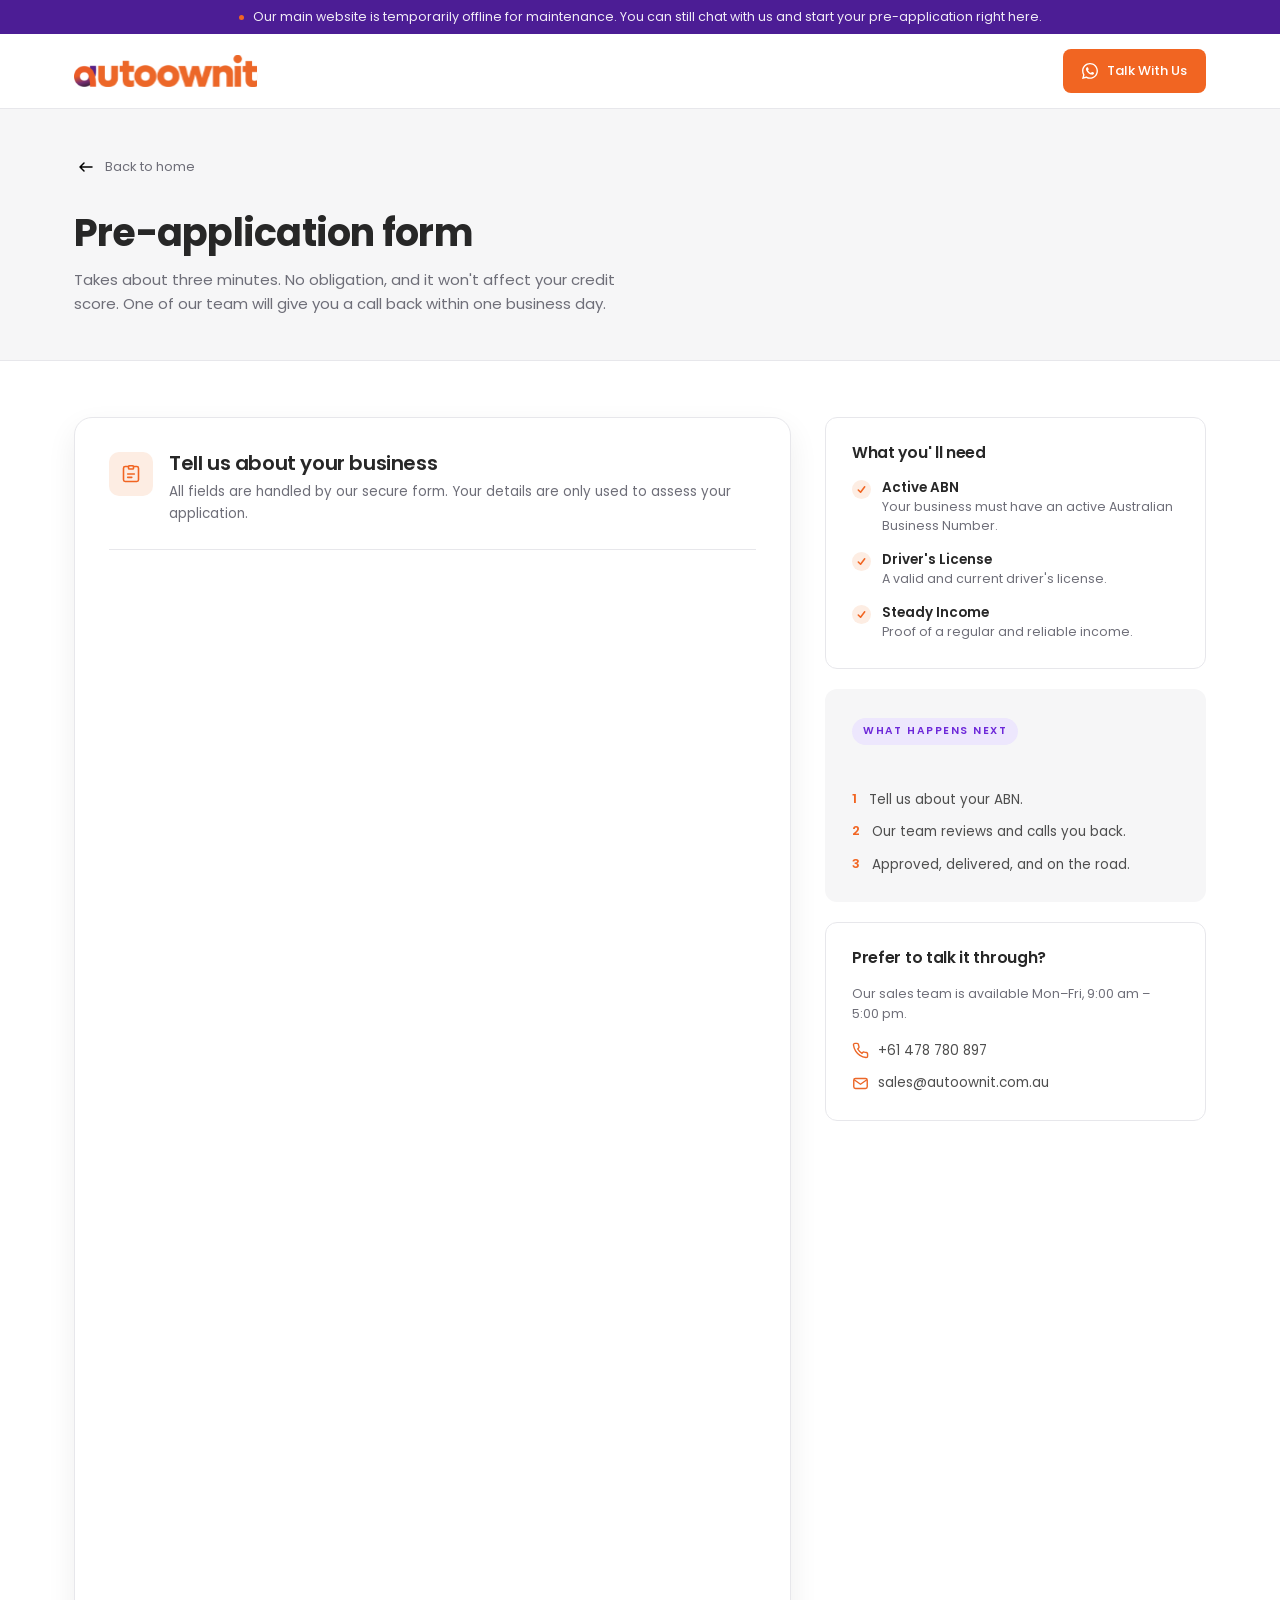
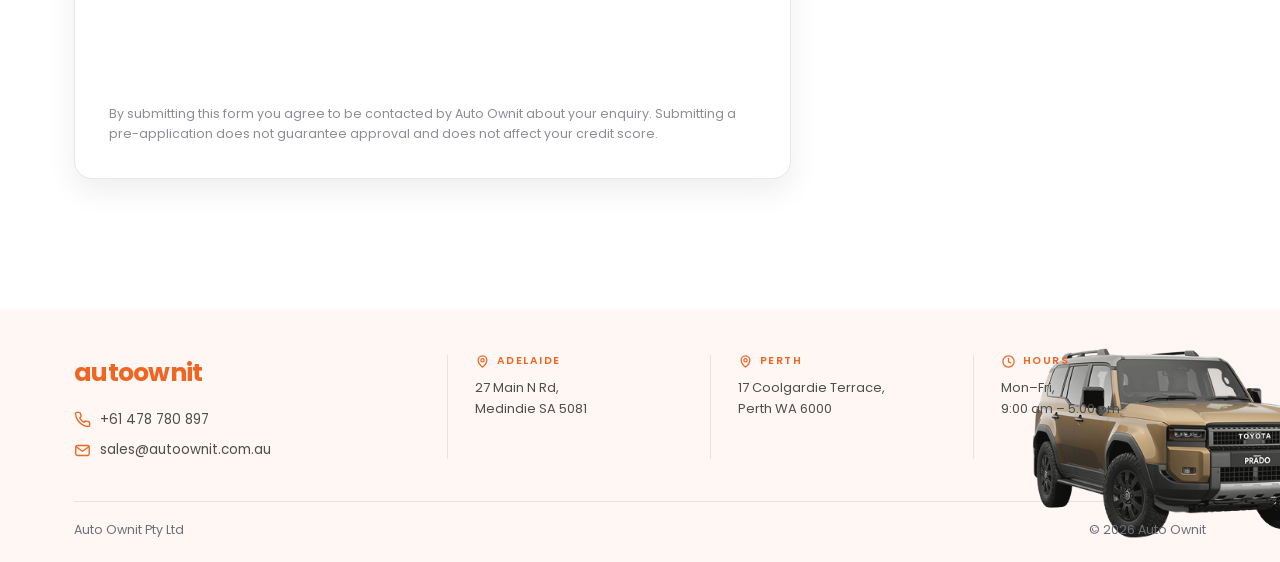
==== pre-application.html @ a30773dd "First commit" ====
<!DOCTYPE html>
<html lang="en">

<head>
  <meta charset="UTF-8">
  <meta name="viewport" content="width=device-width, initial-scale=1">
  <title>Pre-Application Form — Auto Ownit</title>
  <link rel="stylesheet" href="./css/pre-application.css">
  <link rel="stylesheet" href="./css/styles.css">
  <link rel="preconnect" href="https://fonts.googleapis.com">
  <link rel="preconnect" href="https://fonts.gstatic.com" crossorigin>
  <link
    href="https://fonts.googleapis.com/css2?family=Poppins:wght@400;500;600;700&family=Inter:wght@400;500;600&display=swap"
    rel="stylesheet">
</head>

<body>

  <!-- ========== ANNOUNCEMENT BAR ========== -->
  <div class="announce">
    <div class="wrap">
      <span class="dot" aria-hidden="true"></span>
      <p>Our main website is temporarily offline for maintenance. You can still chat with us and start your
        pre-application right here.</p>
    </div>
  </div>

  <!-- ========== HEADER ========== -->
  <header class="site-header">
    <div class="wrap">
      <a href="index.html" class="logo">
        <img src="./assets/Logo.svg" alt="Auto Ownit Logo">
      </a>
      <a href="https://wa.me/61478780897" class="btn btn--solid btn--sm" target="_blank">
        <img src="./assets/WhatsApp.svg" alt="WhatsApp">
        Talk With Us
      </a>
    </div>
  </header>

  <!-- ========== PAGE HEAD ========== -->
  <section class="page-head">
    <div class="wrap">
      <a href="index.html" class="back-link">
        <img src="./assets/si_Arrow_left.svg" alt="Back arrow">
        Back to home
      </a>
      <h1>Pre-application form</h1>
      <p>Takes about three minutes. No obligation, and it won't affect your credit score. One of our team will give you
        a call back within one business day.</p>
    </div>
  </section>

  <!-- ========== FORM ========== -->
  <section class="form-section">
    <div class="wrap">
      <div class="form-layout">

        <!-- ---------- form card ---------- -->
        <div class="form-card">
          <div class="form-card-head">
            <div class="icon-box">
              <svg viewBox="0 0 24 24" fill="none" stroke="currentColor" stroke-width="1.9" stroke-linecap="round"
                stroke-linejoin="round" aria-hidden="true">
                <path d="M15 3h4a2 2 0 0 1 2 2v14a2 2 0 0 1-2 2H5a2 2 0 0 1-2-2V5a2 2 0 0 1 2-2h4" />
                <rect x="9" y="2" width="6" height="4" rx="1" />
                <path d="M8 12h8M8 16h5" />
              </svg>
            </div>
            <div>
              <h2>Tell us about your business</h2>
              <p>All fields are handled by our secure form. Your details are only used to assess your application.</p>
            </div>
          </div>

          <!-- ============================================================
             ZOHO FORM
             ============================================================ -->

          <div id="zoho-form-embed">
            <iframe aria-label="Pre-Application - Rent to Buy"
              src="https://forms.zohopublic.com.au/autoshare/form/PreapplicationInternationalRenttoBuy/formperma/otz0_BaAhbszRAGZyQAnv-SO26W8uWs7nav88Y6A_OU?zf_rszfm=1"
              title="Pre-Application - Rent to Buy" loading="lazy">
            </iframe>
          </div>

          <p class="form-foot">
            By submitting this form you agree to be contacted by Auto Ownit about your enquiry.
            Submitting a pre-application does not guarantee approval and does not affect your credit score.
          </p>
        </div>

        <!-- ---------- sidebar ---------- -->
        <aside class="side">

          <div class="side-card">
            <h3>What you' ll need</h3>
            <ul class="checklist">
              <li>
                <span class="tick" aria-hidden="true"><svg viewBox="0 0 24 24" fill="none" stroke="currentColor"
                    stroke-width="3.4" stroke-linecap="round" stroke-linejoin="round">
                    <path d="m5 13 5 5L19 6" />
                  </svg></span>
                <span><strong>Active ABN</strong><span>Your business must have an active Australian Business
                    Number.</span></span>
              </li>
              <li>
                <span class="tick" aria-hidden="true"><svg viewBox="0 0 24 24" fill="none" stroke="currentColor"
                    stroke-width="3.4" stroke-linecap="round" stroke-linejoin="round">
                    <path d="m5 13 5 5L19 6" />
                  </svg></span>
                <span><strong>Driver's License</strong><span>A valid and current driver's license.</span></span>
              </li>
              <li>
                <span class="tick" aria-hidden="true"><svg viewBox="0 0 24 24" fill="none" stroke="currentColor"
                    stroke-width="3.4" stroke-linecap="round" stroke-linejoin="round">
                    <path d="m5 13 5 5L19 6" />
                  </svg></span>
                <span><strong>Steady Income</strong><span>Proof of a regular and reliable income.</span></span>
              </li>
            </ul>
          </div>

          <div class="side-card side-card--tint">
            <span class="pill">What happens next</span>
            <ol class="steps">
              <li><span class="num">1</span><span>Tell us about your ABN.</span></li>
              <li><span class="num">2</span><span>Our team reviews and calls you back.</span></li>
              <li><span class="num">3</span><span>Approved, delivered, and on the road.</span></li>
            </ol>
          </div>

          <div class="side-card">
            <h3>Prefer to talk it through?</h3>
            <p class="side-note">Our sales team is available Mon–Fri, 9:00 am – 5:00 pm.</p>
            <div class="contact-rows">
              <a href="https://wa.me/61478780897" target="_blank">
                <img src="./assets/telephone.svg" alt="WhatsApp icon">
                +61 478 780 897
              </a>
              <a href="mailto:sales@autoownit.com.au">
                <img src="./assets/email.svg" alt="Email icon">
                sales@autoownit.com.au
              </a>
            </div>
          </div>

        </aside>
      </div>
    </div>
  </section>

  <!-- ========== FOOTER ========== -->
  <footer class="site-footer">
    <img class="footer-art" src="./assets/2025 Toyota LandCruiser Prado Altitude 4×4 – Previously Owned.png"
      alt="Auto Ownit Footer" />
    <div class="wrap">
      <div class="footer-top">
        <div>
          <span class="logo logo--footer">autoownit</span>
          <div class="footer-contact">
            <a href="https://wa.me/61478780897" target="_blank">
              <img src='./assets/telephone.svg' />
              +61 478 780 897
            </a>
            <a href="mailto:sales@autoownit.com.au" target="_blank">
              <img src="./assets/email.svg" />
              sales@autoownit.com.au
            </a>
          </div>
        </div>

        <div class="fcol">
          <div class="fcol-title">
            <img src="./assets/pin-location.svg" alt="Location" />
            Adelaide
          </div>
          <p>27 Main N Rd,<br>Medindie SA 5081</p>
        </div>

        <div class="fcol">
          <div class="fcol-title">
            <img src="./assets/pin-location.svg" alt="Location" />
            Perth
          </div>
          <p>17 Coolgardie Terrace,<br>Perth WA 6000</p>
        </div>

        <div class="fcol">
          <div class="fcol-title">
            <img src="./assets/clock.svg" alt='Hours' />
            Hours
          </div>
          <p>Mon–Fri,<br>9:00 am – 5:00 pm</p>
        </div>
      </div>

      <div class="footer-bottom">
        <span>Auto Ownit Pty Ltd</span>
        <span>© 2026 Auto Ownit</span>
      </div>
    </div>
  </footer>

</body>

</html>
---- css/pre-application.css ----
/* ============================================================
   TOKENS
   ============================================================ */
:root {
  --orange: #f16522;
  --orange-dark: #d9531a;
  --orange-tint: #fdede3;
  --orange-tint-2: #fff6f1;
  --orange-line: #f7d6c2;
  --violet: #4c1d95;
  --violet-accent: #6d28d9;
  --violet-tint: #ede7fd;
  --ink: #272727;
  --ink-2: #4e4e4e;
  --muted: #6e6e78;
  --muted-2: #8c8c95;
  --line: #e7e7eb;
  --surface: #f6f6f7;
  --surface-2: #efeff1;
  --footer-bg: #fdf0e7;
  --white: #ffffff;

  --display: 'Poppins', 'Segoe UI', system-ui, -apple-system, sans-serif;
  --body: 'Inter', 'Segoe UI', system-ui, -apple-system, sans-serif;

  --wrap: 1180px;
  --r-sm: 8px;
  --r-md: 12px;
  --r-lg: 18px;
  --shadow-card: 0 12px 30px rgba(20, 20, 30, 0.07);
  --shadow-soft: 0 2px 10px rgba(20, 20, 30, 0.04);
}

/* ============================================================
   BASE
   ============================================================ */
*,
*::before,
*::after {
  box-sizing: border-box;
}

html {
  -webkit-text-size-adjust: 100%;
}

body {
  margin: 0;
  font-family: var(--body);
  color: var(--ink);
  background: var(--white);
  font-size: 16px;
  line-height: 1.6;
  -webkit-font-smoothing: antialiased;
}

img,
svg {
  display: block;
  max-width: 100%;
}

a {
  color: inherit;
  text-decoration: none;
}

h1,
h2,
h3 {
  font-family: var(--display);
  margin: 0;
  letter-spacing: -0.02em;
  line-height: 1.18;
}

p {
  margin: 0;
}

ul,
ol {
  margin: 0;
  padding: 0;
  list-style: none;
}

.wrap {
  width: 100%;
  max-width: var(--wrap);
  margin: 0 auto;
  padding: 0 24px;
}

:focus-visible {
  outline: 2px solid var(--violet-accent);
  outline-offset: 3px;
  border-radius: 4px;
}

.eyebrow {
  font-family: var(--display);
  font-size: 12px;
  font-weight: 600;
  letter-spacing: 0.14em;
  text-transform: uppercase;
  color: var(--orange);
}

/* ============================================================
   BUTTONS
   ============================================================ */
.btn {
  display: inline-flex;
  align-items: center;
  gap: 9px;
  font-family: var(--display);
  font-size: 14px;
  font-weight: 500;
  padding: 13px 22px;
  border-radius: var(--r-sm);
  border: 1px solid transparent;
  cursor: pointer;
  transition:
    background-color 0.2s ease,
    color 0.2s ease,
    border-color 0.2s ease;
  white-space: nowrap;
}

.btn svg {
  width: 17px;
  height: 17px;
  flex: none;
}

.btn--solid {
  background: var(--orange);
  color: #fff;
}

.btn--solid:hover {
  background: var(--orange-dark);
}

.btn--outline {
  background: #fff;
  color: var(--orange);
  border-color: var(--orange);
}

.btn--outline:hover {
  background: var(--orange-tint-2);
}

.btn--sm {
  padding: 11px 18px;
  font-size: 13px;
}

/* ============================================================
   ANNOUNCEMENT + HEADER
   ============================================================ */
.announce {
  background: var(--violet);
  color: #fff;
}

.announce .wrap {
  display: flex;
  align-items: center;
  justify-content: center;
  gap: 9px;
  min-height: 34px;
  padding-top: 7px;
  padding-bottom: 7px;
  font-size: 12.5px;
  text-align: center;
  color: rgba(255, 255, 255, 0.92);
}

.announce .dot {
  width: 5px;
  height: 5px;
  border-radius: 50%;
  background: var(--orange);
  flex: none;
}

.site-header {
  background: #fff;
  border-bottom: 1px solid var(--line);
}

.site-header .wrap {
  display: flex;
  align-items: center;
  justify-content: space-between;
  gap: 20px;
  min-height: 74px;
}

.logo {
  font-family: var(--display);
  font-weight: 700;
  font-size: 27px;
  letter-spacing: -0.03em;
  color: var(--orange);
}

.logo--footer {
  font-size: 25px;
}

/* ============================================================
   PAGE HEAD
   ============================================================ */
.page-head {
  background: var(--surface);
  border-bottom: 1px solid var(--line);
  padding: 46px 0 44px;
}

.back-link {
  display: inline-flex;
  align-items: center;
  gap: 7px;
  font-size: 13px;
  color: var(--muted);
  margin-bottom: 22px;
  transition: color 0.2s ease;
}

.back-link:hover {
  color: var(--orange);
}

.back-link svg {
  width: 15px;
  height: 15px;
}

.page-head h1 {
  font-size: clamp(28px, 3.6vw, 38px);
  font-weight: 700;
  margin: 10px 0 12px;
}

.page-head p {
  font-size: 15px;
  color: var(--muted);
  max-width: 560px;
}

/* ============================================================
   FORM LAYOUT
   ============================================================ */
.form-section {
  padding: 56px 0 90px;
}

.form-layout {
  display: grid;
  grid-template-columns: minmax(0, 1.6fr) minmax(0, 0.85fr);
  gap: 34px;
  align-items: start;
}

#zoho-form-embed iframe {
  width: 100%;
  border: 0;
  display: block;
  height: 1100px;
}

/* --- the form card --- */
.form-card {
  background: #fff;
  border: 1px solid var(--line);
  border-radius: var(--r-lg);
  box-shadow: var(--shadow-card);
  padding: 34px;
}

.form-card-head {
  display: flex;
  align-items: flex-start;
  gap: 16px;
  padding-bottom: 24px;
  margin-bottom: 28px;
  border-bottom: 1px solid var(--line);
}

.icon-box {
  width: 44px;
  height: 44px;
  border-radius: 10px;
  flex: none;
  background: var(--orange-tint);
  color: var(--orange);
  display: grid;
  place-items: center;
}

.icon-box svg {
  width: 20px;
  height: 20px;
}

.form-card-head h2 {
  font-size: 20px;
  font-weight: 600;
  margin-bottom: 6px;
}

.form-card-head p {
  font-size: 13.5px;
  color: var(--muted);
}

/* --- Zoho embed slot --- */
#zoho-form-embed {
  min-height: 520px;
}

#zoho-form-embed iframe {
  width: 100%;
  border: 0;
  display: block;
}

/* Placeholder — delete this rule set once the real form is embedded */
.form-placeholder {
  border: 1.5px dashed var(--orange-line);
  border-radius: var(--r-md);
  background: var(--orange-tint-2);
  min-height: 520px;
  display: grid;
  place-items: center;
  padding: 40px 28px;
  text-align: center;
}

.form-placeholder .ph-icon {
  width: 52px;
  height: 52px;
  border-radius: 14px;
  margin: 0 auto 18px;
  background: #fff;
  color: var(--orange);
  display: grid;
  place-items: center;
  box-shadow: var(--shadow-soft);
}

.form-placeholder .ph-icon svg {
  width: 24px;
  height: 24px;
}

.form-placeholder h3 {
  font-size: 17px;
  font-weight: 600;
  margin-bottom: 8px;
}

.form-placeholder p {
  font-size: 13.5px;
  color: var(--muted);
  max-width: 380px;
  margin: 0 auto;
}

.form-placeholder code {
  font-family: ui-monospace, SFMono-Regular, Menlo, Consolas, monospace;
  font-size: 12.5px;
  background: #fff;
  border: 1px solid var(--orange-line);
  padding: 2px 6px;
  border-radius: 5px;
  color: var(--orange-dark);
}

.form-foot {
  margin-top: 26px;
  font-size: 12.5px;
  color: var(--muted-2);
  line-height: 1.6;
}

/* ============================================================
   SIDEBAR
   ============================================================ */
.side {
  display: grid;
  gap: 20px;
  position: sticky;
  top: 24px;
}

.side-card {
  background: #fff;
  border: 1px solid var(--line);
  border-radius: var(--r-md);
  padding: 26px;
}

.side-card--tint {
  background: var(--surface);
  border-color: transparent;
}

.side-card h3 {
  font-size: 15.5px;
  font-weight: 600;
  margin-bottom: 16px;
}

.pill {
  display: inline-block;
  background: var(--violet-tint);
  color: var(--violet-accent);
  font-family: var(--display);
  font-size: 10.5px;
  font-weight: 600;
  letter-spacing: 0.14em;
  text-transform: uppercase;
  padding: 5px 11px;
  border-radius: 999px;
  margin-bottom: 16px;
}

.checklist {
  display: grid;
  gap: 14px;
}

.checklist li {
  display: flex;
  gap: 11px;
}

.checklist .tick {
  width: 19px;
  height: 19px;
  border-radius: 50%;
  flex: none;
  margin-top: 2px;
  background: var(--orange-tint);
  color: var(--orange);
  display: grid;
  place-items: center;
}

.checklist .tick svg {
  width: 11px;
  height: 11px;
}

.checklist strong {
  display: block;
  font-family: var(--display);
  font-size: 13.5px;
  font-weight: 600;
  color: var(--ink);
}

.checklist span {
  font-size: 12.5px;
  color: var(--muted);
  line-height: 1.5;
}

.steps {
  display: grid;
  gap: 11px;
}

.steps li {
  display: flex;
  gap: 12px;
  font-size: 13.5px;
  color: var(--ink-2);
}

.steps .num {
  color: var(--orange);
  font-family: var(--display);
  font-weight: 600;
  font-size: 13px;
  flex: none;
}

.contact-rows {
  display: grid;
  gap: 11px;
  margin-top: 4px;
}

.contact-rows a {
  display: flex;
  align-items: center;
  gap: 9px;
  font-size: 13.5px;
  color: var(--ink-2);
}

.contact-rows svg {
  width: 15px;
  height: 15px;
  color: var(--orange);
  flex: none;
}

.side-note {
  font-size: 12.5px;
  color: var(--muted);
  margin-bottom: 16px;
}

/* ============================================================
   RESPONSIVE
   ============================================================ */
@media (max-width: 1000px) {
  .form-layout {
    grid-template-columns: 1fr;
  }

  .side {
    position: static;
  }

  .footer-top {
    grid-template-columns: 1fr 1fr;
    gap: 26px;
  }

  .footer-art {
    width: 250px;
    opacity: 0.5;
  }
}

@media (max-width: 760px) {
  .site-header .wrap {
    min-height: 64px;
  }

  .announce .wrap {
    text-align: left;
  }

  .form-section {
    padding: 38px 0 64px;
  }

  .form-card {
    padding: 24px;
  }
}

@media (max-width: 560px) {
  .footer-top {
    grid-template-columns: 1fr;
  }

  .fcol {
    padding-left: 0;
  }

  .fcol::before {
    display: none;
  }

  .footer-art {
    display: none;
  }

  .form-card {
    padding: 20px;
    border-radius: var(--r-md);
  }

  .form-card-head {
    flex-direction: column;
    gap: 12px;
  }

  .btn {
    width: 100%;
    justify-content: center;
  }
}

@media (prefers-reduced-motion: reduce) {
  * {
    transition: none !important;
    animation: none !important;
  }
}
---- css/styles.css ----
/* ============================================================
   TOKENS
   ============================================================ */
:root {
  --orange: #f16522;
  --orange-dark: #d9531a;
  --orange-tint: #fdede3;
  --orange-tint-2: #fff6f1;
  --orange-line: #f7d6c2;
  --violet: #4c1d95;
  --violet-accent: #6d28d9;
  --violet-tint: #ede7fd;
  --ink: #272727;
  --ink-2: #4e4e4e;
  --muted: #6e6e78;
  --muted-2: #8c8c95;
  --line: #e7e7eb;
  --surface: #f6f6f7;
  --surface-2: #efeff1;
  --footer-bg: #fceae166;
  --white: #ffffff;

  --display: 'Poppins', 'Segoe UI', system-ui, -apple-system, sans-serif;
  --body: 'Poppins', 'Segoe UI', system-ui, -apple-system, sans-serif;

  --wrap: 1180px;
  --r-sm: 8px;
  --r-md: 12px;
  --r-lg: 18px;
  --shadow-card: 0 12px 30px rgba(20, 20, 30, 0.07);
  --shadow-soft: 0 2px 10px rgba(20, 20, 30, 0.04);
}

/* ============================================================
   BASE
   ============================================================ */
*,
*::before,
*::after {
  box-sizing: border-box;
}

html {
  -webkit-text-size-adjust: 100%;
}

body {
  margin: 0;
  font-family: var(--body);
  color: var(--ink);
  background: var(--white);
  font-size: 16px;
  line-height: 1.6;
  -webkit-font-smoothing: antialiased;
}

img,
svg {
  display: block;
  max-width: 100%;
}

a {
  color: inherit;
  text-decoration: none;
}

h1,
h2,
h3,
h4 {
  font-family: var(--display);
  margin: 0;
  letter-spacing: -0.02em;
  line-height: 1.18;
}

p {
  margin: 0;
}

ul,
ol {
  margin: 0;
  padding: 0;
  list-style: none;
}

.wrap {
  width: 100%;
  max-width: var(--wrap);
  margin: 0 auto;
  padding: 0 24px;
}

:focus-visible {
  outline: 2px solid var(--violet-accent);
  outline-offset: 3px;
  border-radius: 4px;
}

.eyebrow {
  font-family: var(--display);
  font-size: 12px;
  font-weight: 600;
  letter-spacing: 0.14em;
  text-transform: uppercase;
  color: var(--orange);
}

/* ============================================================
   BUTTONS
   ============================================================ */
.btn {
  display: inline-flex;
  justify-content: center;
  align-items: center;
  gap: 9px;
  font-family: var(--display);
  font-size: 14px;
  font-weight: 500;
  text-align: center;
  padding: 13px 22px;
  border-radius: var(--r-sm);
  border: 1px solid transparent;
  cursor: pointer;
  transition:
    background-color 0.2s ease,
    color 0.2s ease,
    border-color 0.2s ease,
    transform 0.2s ease;
  white-space: nowrap;
}

.btn svg {
  width: 17px;
  height: 17px;
  flex: none;
}

.btn--solid {
  background: var(--orange);
  color: #fff;
}

.btn--solid:hover {
  background: var(--orange-dark);
}

.btn--outline {
  background: transparent;
  color: var(--orange);
  border-color: var(--orange);
}

.btn--outline:hover {
  background: var(--orange-tint-2);
}

.btn--sm {
  padding: 11px 18px;
  font-size: 13px;
}

/* ============================================================
   ANNOUNCEMENT + HEADER
   ============================================================ */
.announce {
  background: var(--violet);
  color: #fff;
}

.announce .wrap {
  display: flex;
  align-items: center;
  justify-content: center;
  gap: 9px;
  min-height: 34px;
  padding-top: 7px;
  padding-bottom: 7px;
  font-size: 12.5px;
  text-align: center;
  color: rgba(255, 255, 255, 0.92);
}

.announce .dot {
  width: 5px;
  height: 5px;
  border-radius: 50%;
  background: var(--orange);
  flex: none;
}

.site-header {
  background: #fff;
  border-bottom: 1px solid var(--line);
}

.site-header .wrap {
  display: flex;
  align-items: center;
  justify-content: space-between;
  gap: 20px;
  min-height: 74px;
}

.logo {
  font-family: var(--display);
  font-weight: 700;
  font-size: 27px;
  letter-spacing: -0.03em;
  color: var(--orange);
}

.logo--footer {
  font-size: 25px;
}

/* ============================================================
   HERO
   ============================================================ */
.hero {
  position: relative;
  padding: 64px 0 0;
  background-image: url(../assets/hero-bg.png);
  background-size: cover;
  background-position: center;
  /* overflow: hidden; */
}

/* faint showroom floor line */
/* .hero::after{
  content:"";position:absolute;left:0;right:0;top:58%;height:1px;
  background:linear-gradient(90deg,rgba(255,255,255,0),rgba(255,255,255,.85),rgba(255,255,255,0));
} */
.hero-grid {
  position: relative;
  z-index: 1;
  display: grid;
  grid-template-columns: minmax(0, 1fr) minmax(0, 1.05fr);
  align-items: center;
  gap: 28px;
}

.hero-copy {
  max-width: 520px;
  padding: 26px 0 78px;
}

.hero h1 {
  font-size: clamp(32px, 4.4vw, 46px);
  font-weight: 700;
  color: var(--ink);
  margin-bottom: 14px;
}

.hero h1 .accent {
  color: var(--orange);
}

.hero-sub {
  font-size: 15.5px;
  color: var(--ink-2);
  margin-bottom: 28px;
}

.hero-actions {
  display: flex;
  flex-wrap: wrap;
  gap: 12px;
}

.hero-art {
  align-self: end;
  padding-bottom: 34px;
}

/* ---- stats card ---- */
.stats {
  position: relative;
  z-index: 2;
  background: #fff;
  border-radius: var(--r-md);
  box-shadow: var(--shadow-card);
  display: grid;
  grid-template-columns: repeat(4, 1fr);
  top: 60px;
  margin-bottom: 30px;
}

.stat {
  padding: 26px 22px;
  text-align: center;
  position: relative;
}

.stat + .stat::before {
  content: '';
  position: absolute;
  left: 0;
  top: 22%;
  bottom: 22%;
  width: 1px;
  background: var(--line);
}

.stat-icon {
  width: 38px;
  height: 38px;
  margin: 0 auto 12px;
  border-radius: 50%;
  background: var(--orange-tint);
  color: var(--orange);
  display: grid;
  place-items: center;
}

.stat-icon svg {
  width: 18px;
  height: 18px;
}

.stat-value {
  font-family: var(--display);
  font-size: 20px;
  font-weight: 700;
  color: var(--orange);
  line-height: 1.2;
}

.stat-label {
  font-size: 12.5px;
  color: var(--muted);
  margin-top: 2px;
}

/* ============================================================
   SECTION SHELL
   ============================================================ */
.section {
  padding: 104px 0;
}

.section--tight {
  padding: 64px 0;
}

.section-head {
  text-align: center;
  max-width: 660px;
  margin: 0 auto 44px;
}

.section-head h2 {
  font-size: clamp(26px, 3.2vw, 34px);
  font-weight: 700;
  margin-bottom: 10px;
}

.section-head p {
  color: var(--muted);
  font-size: 15px;
}

/* ============================================================
   REQUIREMENTS
   ============================================================ */
.reqs {
  display: grid;
  grid-template-columns: minmax(0, 0.75fr) minmax(0, 2.4fr);
  align-items: center;
  gap: 48px;
}

.reqs-intro h2 {
  font-size: 23px;
  font-weight: 600;
  margin-top: 10px;
}

.req-cards {
  display: grid;
  grid-template-columns: repeat(3, 1fr);
  gap: 22px;
}

.req-card {
  border: 1px solid var(--line);
  border-radius: 10px;
  background: #fff;
  overflow: hidden;
  box-shadow: var(--shadow-soft);
}

.req-thumb {
  height: 230px;
}

.req-thumb#abn-card {
  background-image: url(../assets/ABN_CARD.png);
  background-size: cover;
  background-position: center;

  width: 100%;
}

.req-thumb#driver-card {
  background-image: url(../assets/DRIVERS_LICENSE_CARD.png);
  background-size: cover;
  background-position: center;

  width: 100%;
}

.req-thumb#income-card {
  background-image: url(../assets/STEADY_INCOME.png);
  background-size: cover;
  background-position: center;

  width: 100%;
}

.req-body {
  padding: 14px 16px 18px;
}

.req-body h3 {
  font-size: 14.5px;
  font-weight: 600;
  color: var(--orange);
  margin-bottom: 5px;
}

.req-body p {
  font-size: 13px;
  color: var(--muted);
  line-height: 1.55;
}

/* ============================================================
   VEHICLES
   ============================================================ */
.vehicles {
  display: grid;
  grid-template-columns: repeat(3, 1fr);
  gap: 24px;
}

.vcard {
  border: 1px solid var(--line);
  border-radius: var(--r-md);
  background: #fff;
  padding: 18px;
  display: flex;
  flex-direction: column;
  box-shadow: var(--shadow-soft);
}

.vcard h3 {
  font-size: 15.5px;
  font-weight: 600;
}

.vcard-type {
  font-size: 12.5px;
  color: var(--muted);
  margin-top: 2px;
}

.vcard-img {
  background: var(--surface-2);
  border-radius: var(--r-sm);
  margin: 16px 0 18px;
  padding: 14px 10px;
}

.vmeta-label {
  font-size: 11.5px;
  color: var(--muted-2);
  letter-spacing: 0.02em;
}

.vprice {
  font-family: var(--display);
  font-size: 15px;
  font-weight: 600;
  margin-top: 3px;
}

.vprice .amount {
  color: var(--orange);
  font-size: 19px;
  font-weight: 700;
}

.vprice .unit {
  font-weight: 500;
  font-size: 14px;
  color: var(--ink);
}

.vnote {
  font-size: 11px;
  color: var(--muted-2);
  margin-top: 4px;
}

.vcard-foot {
  margin-top: auto;
  padding-top: 18px;
}

.vdeposit {
  font-family: var(--display);
  font-size: 14.5px;
  font-weight: 600;
  color: var(--violet-accent);
  margin-top: 2px;
}

.quote-bar {
  margin-top: 34px;
  background: var(--orange-tint-2);
  border: 1px solid var(--orange-line);
  border-radius: 10px;
  padding: 20px 24px;
  display: flex;
  flex-wrap: wrap;
  align-items: center;
  justify-content: center;
  gap: 8px 18px;
  text-align: center;
}

.quote-bar .lead {
  font-family: var(--display);
  font-weight: 600;
  font-size: 15px;
  color: var(--orange);
}

.quote-bar .link {
  display: inline-flex;
  align-items: center;
  gap: 8px;
  font-size: 14.5px;
  font-weight: 500;
  color: var(--ink);
}

.quote-bar .link:hover {
  text-decoration: underline;
}

.quote-bar .link svg {
  width: 16px;
  height: 16px;
}

/* ============================================================
   PRE-APPLICATION
   ============================================================ */
.apply {
  background: var(--surface);
  border-radius: var(--r-lg);
  padding: 52px;
  display: grid;
  grid-template-columns: minmax(0, 1fr) minmax(0, 1.1fr);
  gap: 44px;
  align-items: start;
}

.pill {
  display: inline-block;
  background: var(--violet-tint);
  color: var(--violet-accent);
  font-family: var(--display);
  font-size: 10.5px;
  font-weight: 600;
  letter-spacing: 0.14em;
  text-transform: uppercase;
  padding: 5px 11px;
  border-radius: 999px;
  margin-bottom: 18px;
}

.apply-copy h2 {
  font-size: 24px;
  font-weight: 600;
  margin-bottom: 10px;
}

.apply-copy > p {
  font-size: 13.5px;
  color: var(--muted);
  max-width: 400px;
}

.steps {
  margin-top: 26px;
  display: grid;
  gap: 11px;
}

.steps li {
  display: flex;
  gap: 12px;
  font-size: 13.5px;
  color: var(--ink-2);
}

.steps .num {
  color: var(--orange);
  font-family: var(--display);
  font-weight: 600;
  font-size: 13px;
  flex: none;
}

.apply-card {
  background: #fff;
  border-radius: 14px;
  padding: 30px;
  box-shadow: var(--shadow-card);
}

.apply-card .icon-box {
  width: 44px;
  height: 44px;
  border-radius: 10px;
  background: var(--orange-tint);
  color: var(--orange);
  display: grid;
  place-items: center;
  margin-bottom: 20px;
}

.apply-card .icon-box svg {
  width: 20px;
  height: 20px;
}

.apply-card h3 {
  font-size: 19px;
  font-weight: 600;
  margin-bottom: 9px;
}

.apply-card p {
  font-size: 13.5px;
  color: var(--muted);
  max-width: 390px;
}

.apply-card .btn {
  margin-top: 20px;
}

.apply-note {
  margin-top: 22px;
  font-size: 12.5px;
  color: var(--muted);
}

.apply-note a {
  color: var(--orange);
  font-weight: 500;
}

/* ============================================================
   FOOTER
   ============================================================ */
.site-footer {
  background: var(--footer-bg);
  position: relative;
  overflow: hidden;
  margin-top: 40px;
}

.footer-art {
  position: absolute;
  right: -100px;
  bottom: 6px;
  width: min(400px, 34vw);
  pointer-events: none;
  opacity: 0.95;
}

.footer-top {
  position: relative;
  z-index: 1;
  display: grid;
  grid-template-columns: minmax(0, 1.25fr) repeat(3, minmax(0, 0.85fr));
  gap: 30px;
  padding: 44px 0 40px;
}

.footer-contact {
  display: grid;
  gap: 9px;
  margin-top: 16px;
}

.footer-contact a,
.footer-contact span {
  display: flex;
  align-items: center;
  gap: 9px;
  font-size: 13.5px;
  color: var(--ink-2);
}

.footer-contact svg {
  width: 15px;
  height: 15px;
  color: var(--orange);
  flex: none;
}

.fcol {
  position: relative;
  padding-left: 28px;
}

.fcol::before {
  content: '';
  position: absolute;
  left: 0;
  top: 2px;
  bottom: 2px;
  width: 1px;
  background: rgba(23, 23, 27, 0.09);
}

.fcol-title {
  display: flex;
  align-items: center;
  gap: 7px;
  font-family: var(--display);
  font-size: 10.5px;
  font-weight: 600;
  letter-spacing: 0.14em;
  text-transform: uppercase;
  color: var(--orange);
  margin-bottom: 9px;
}

.fcol-title svg {
  width: 13px;
  height: 13px;
}

.fcol p {
  font-size: 13px;
  color: var(--ink-2);
  line-height: 1.6;
}

.footer-bottom {
  position: relative;
  z-index: 1;
  border-top: 1px solid rgba(23, 23, 27, 0.09);
  display: flex;
  flex-wrap: wrap;
  gap: 8px;
  justify-content: space-between;
  padding: 18px 0 22px;
  font-size: 12.5px;
  color: var(--muted);
}

/* ============================================================
   RESPONSIVE
   ============================================================ */
@media (max-width: 1000px) {
  .hero-grid {
    grid-template-columns: 1fr;
  }

  .hero-copy {
    padding-bottom: 8px;
    max-width: none;
  }

  .hero-art {
    padding-bottom: 12px;
    max-width: 560px;
  }

  .reqs {
    grid-template-columns: 1fr;
    gap: 26px;
  }

  .apply {
    grid-template-columns: 1fr;
    padding: 38px;
  }

  .footer-top {
    grid-template-columns: 1fr 1fr;
    gap: 26px;
  }

  .footer-art {
    width: 250px;
    opacity: 0.5;
  }

  .section {
    padding: 76px 0;
  }
}

@media (max-width: 760px) {
  .stats {
    grid-template-columns: 1fr 1fr;
  }

  .stat + .stat::before {
    display: none;
  }

  .stat:nth-child(n + 3) {
    border-top: 1px solid var(--line);
  }

  .stat:nth-child(even) {
    border-left: 1px solid var(--line);
  }

  .req-cards,
  .vehicles {
    grid-template-columns: 1fr;
  }

  .site-header .wrap {
    min-height: 64px;
  }

  .announce .wrap {
    text-align: left;
  }
}

@media (max-width: 560px) {
  .footer-top {
    grid-template-columns: 1fr;
  }

  .fcol {
    padding-left: 0;
  }

  .fcol::before {
    display: none;
  }

  .footer-art {
    display: none;
  }

  .apply {
    padding: 26px;
  }

  .hero {
    padding-top: 44px;
  }

  .stats {
    grid-template-columns: 1fr;
  }

  .stat:nth-child(even) {
    border-left: 0;
  }

  .stat:nth-child(n + 2) {
    border-top: 1px solid var(--line);
  }

  .btn {
    width: 100%;
    justify-content: center;
  }

  .quote-bar {
    flex-direction: column;
  }
}

@media (prefers-reduced-motion: reduce) {
  * {
    transition: none !important;
    animation: none !important;
  }
}
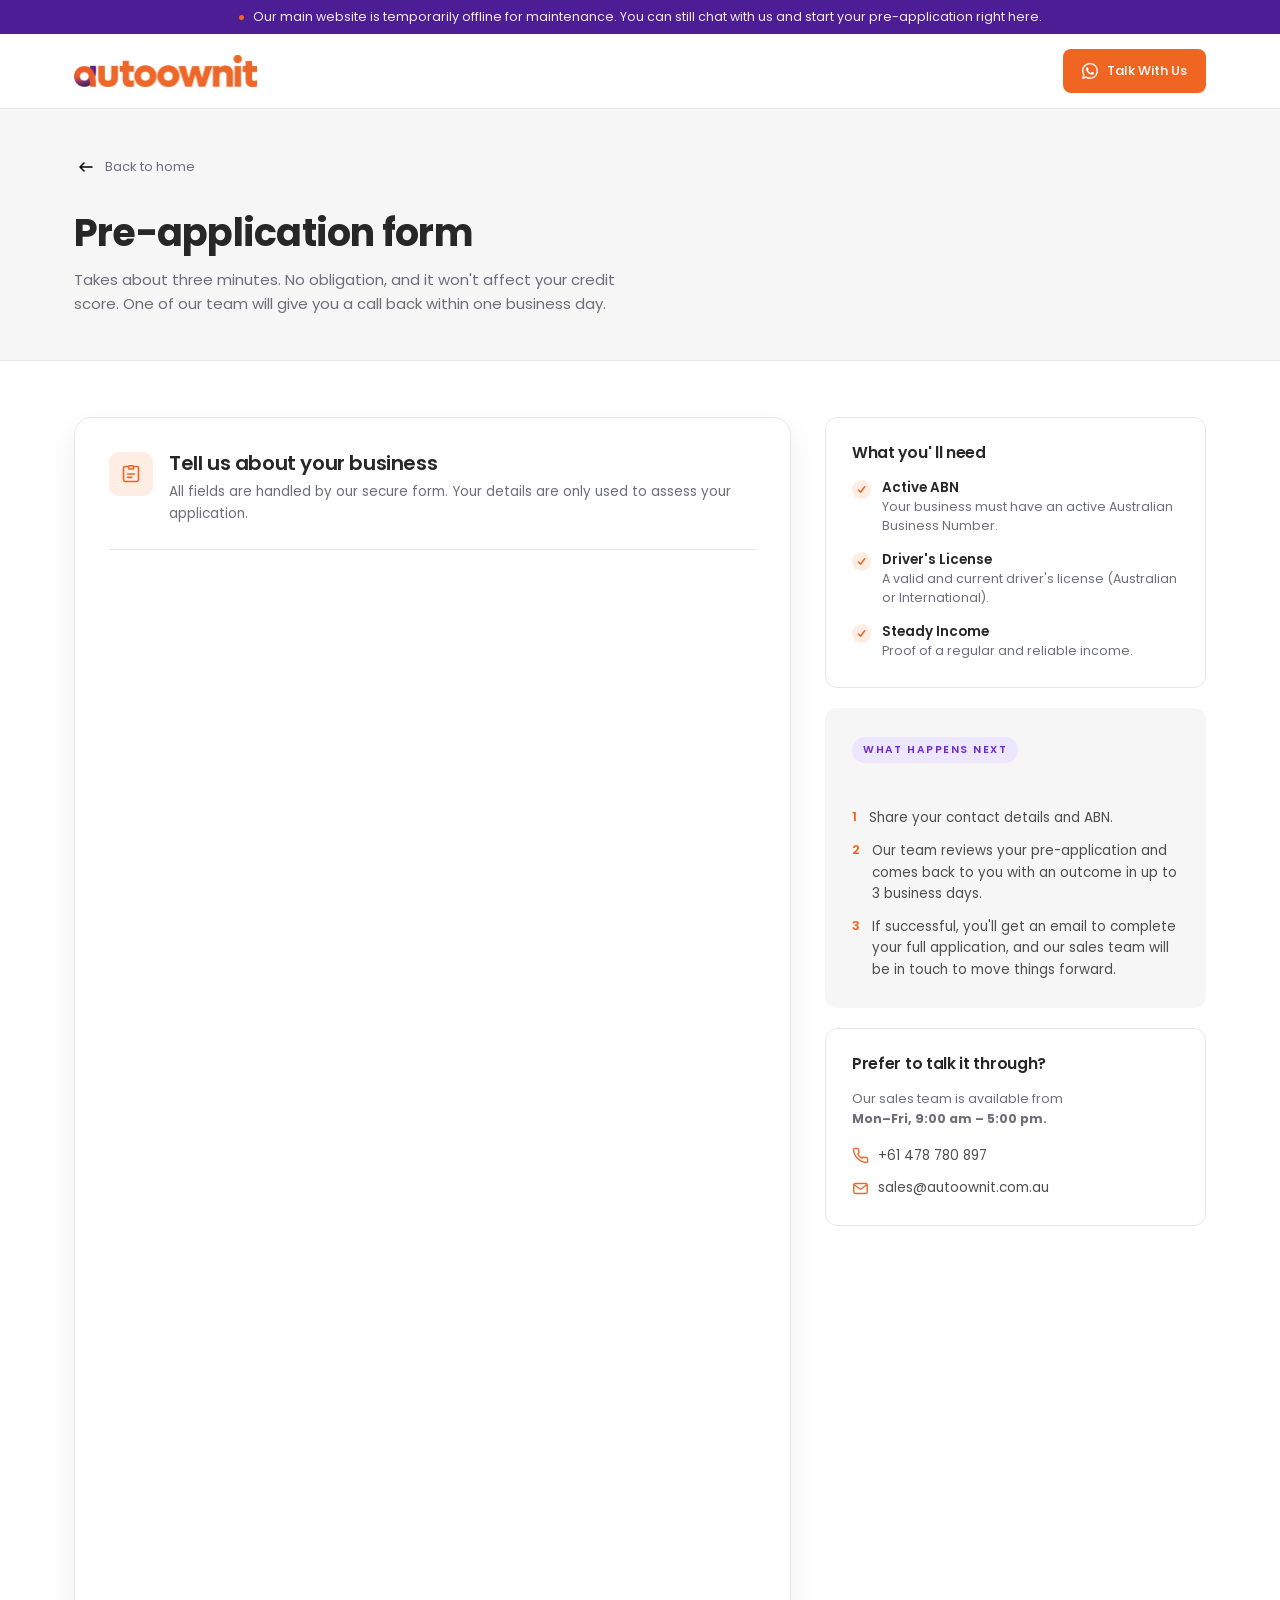
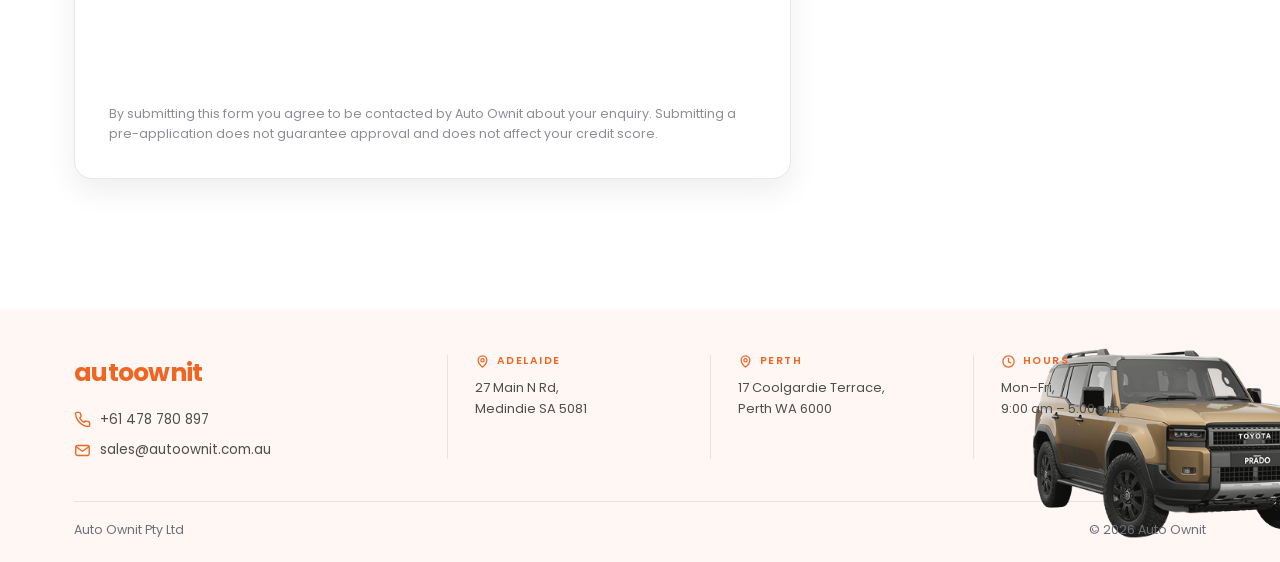
==== commit 86646a93: "Update hero section and pre-application steps for clarity and improved layout" ====
--- a/pre-application.html
+++ b/pre-application.html
@@ -12,6 +12,11 @@
   <link
     href="https://fonts.googleapis.com/css2?family=Poppins:wght@400;500;600;700&family=Inter:wght@400;500;600&display=swap"
     rel="stylesheet">
+
+  <!-- Expertease Chatbot -->
+  <script type="module"
+    src="https://desaiprodstorage.blob.core.windows.net/botscripts/bots/scripts/daryl/exabot_widget_a7e89359-5c15-4bea-838a-69c8a6be06f3.js"></script>
+
 </head>
 
 <body>
@@ -109,7 +114,8 @@
                     stroke-width="3.4" stroke-linecap="round" stroke-linejoin="round">
                     <path d="m5 13 5 5L19 6" />
                   </svg></span>
-                <span><strong>Driver's License</strong><span>A valid and current driver's license.</span></span>
+                <span><strong>Driver's License</strong><span>A valid and current driver's license (Australian or
+                    International).</span></span>
               </li>
               <li>
                 <span class="tick" aria-hidden="true"><svg viewBox="0 0 24 24" fill="none" stroke="currentColor"
@@ -124,15 +130,18 @@
           <div class="side-card side-card--tint">
             <span class="pill">What happens next</span>
             <ol class="steps">
-              <li><span class="num">1</span><span>Tell us about your ABN.</span></li>
-              <li><span class="num">2</span><span>Our team reviews and calls you back.</span></li>
-              <li><span class="num">3</span><span>Approved, delivered, and on the road.</span></li>
+              <li><span class="num">1</span><span>Share your contact details and ABN.</span></li>
+              <li><span class="num">2</span><span>Our team reviews your pre-application and comes back to you with an
+                  outcome in up to 3 business days.</span></li>
+              <li><span class="num">3</span><span>If successful, you'll get an email to complete your full application,
+                  and our sales team will be in touch to move things forward.</span></li>
             </ol>
           </div>
 
           <div class="side-card">
             <h3>Prefer to talk it through?</h3>
-            <p class="side-note">Our sales team is available Mon–Fri, 9:00 am – 5:00 pm.</p>
+            <p class="side-note">Our sales team is available from <br /> <strong>Mon–Fri, 9:00 am – 5:00 pm.</strong>
+            </p>
             <div class="contact-rows">
               <a href="https://wa.me/61478780897" target="_blank">
                 <img src="./assets/telephone.svg" alt="WhatsApp icon">
--- a/css/styles.css
+++ b/css/styles.css
@@ -243,7 +243,7 @@
 }
 
 .hero-copy {
-  max-width: 520px;
+  max-width: 600px;
   padding: 26px 0 78px;
 }
 
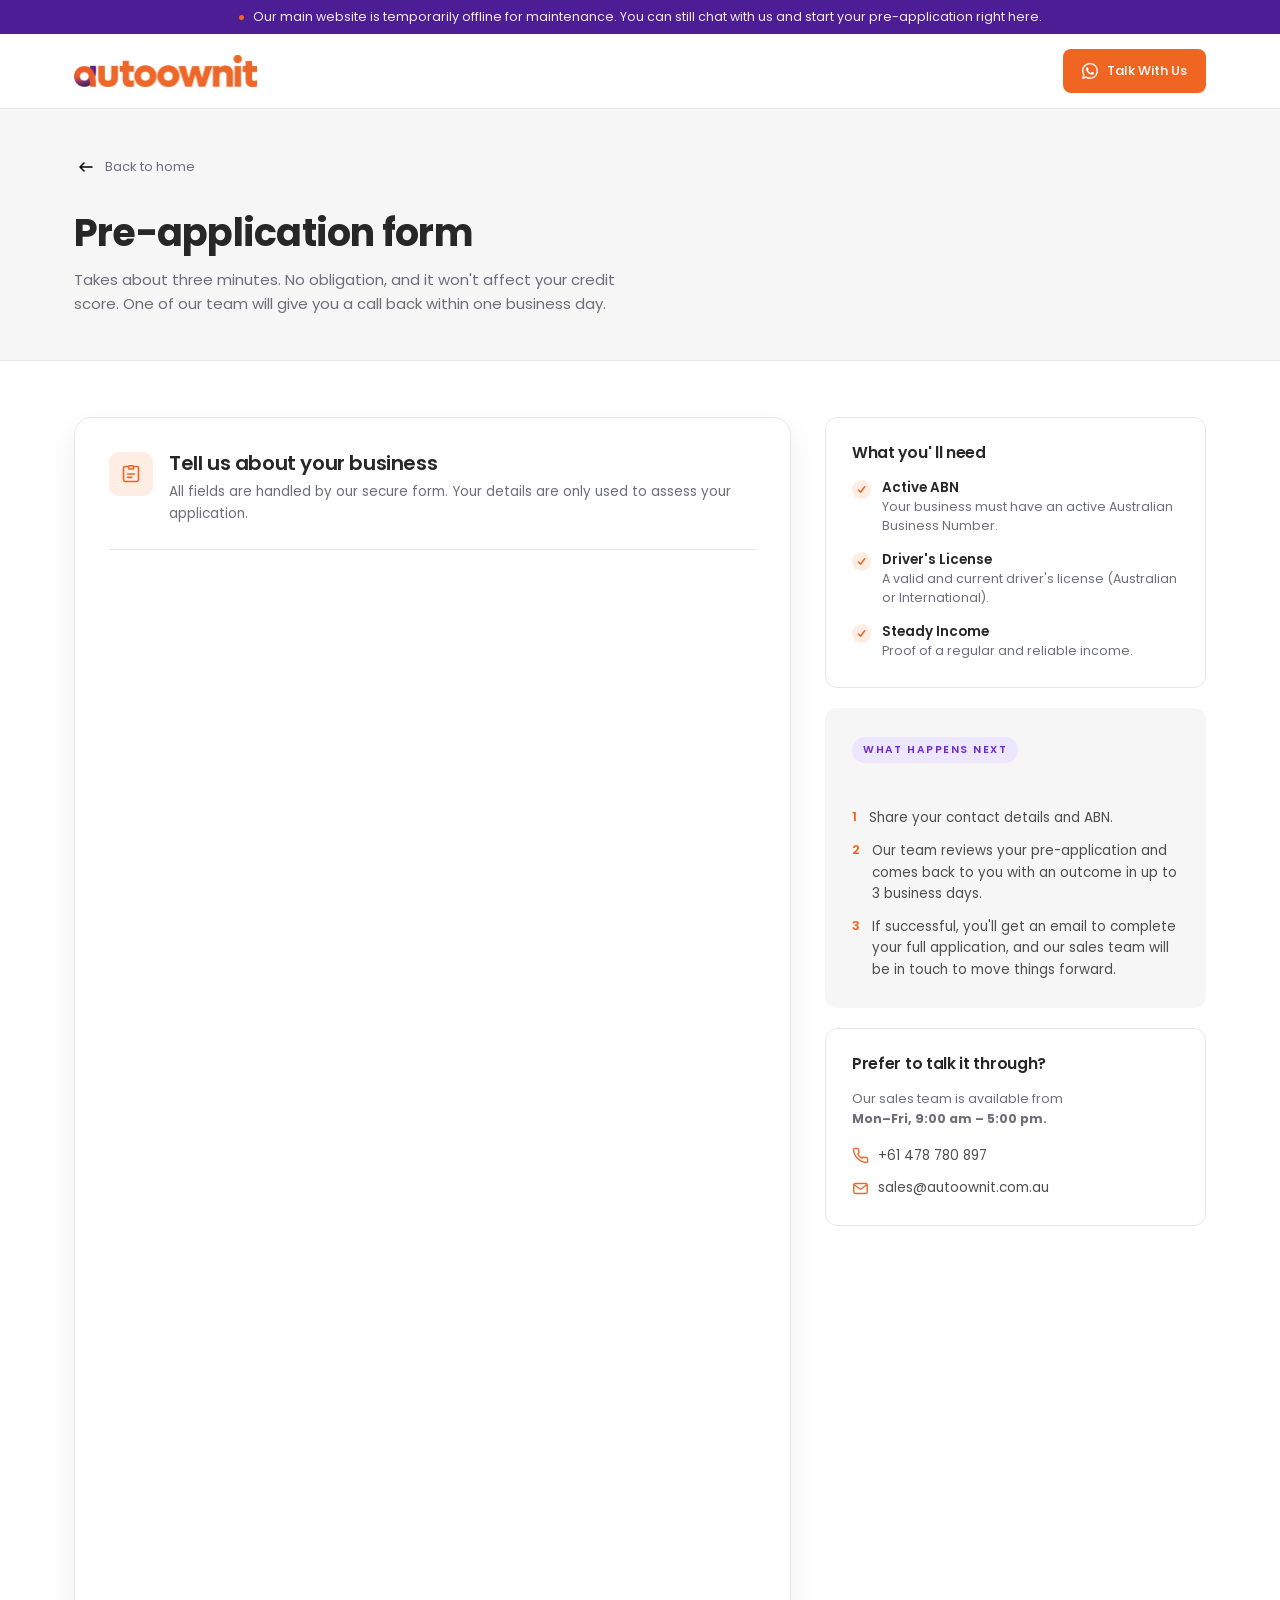
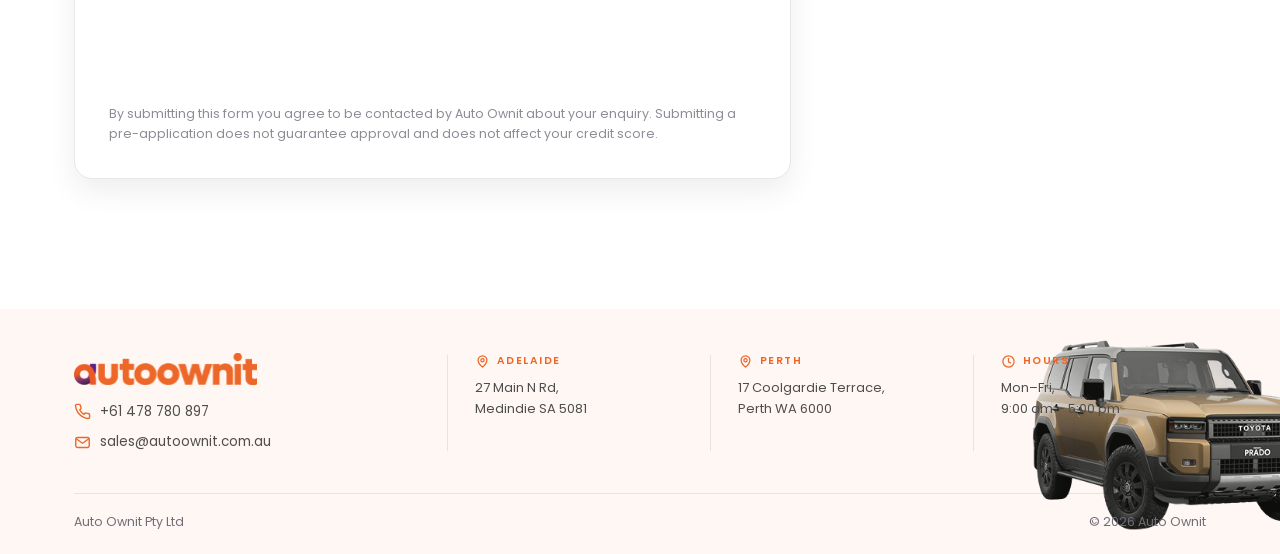
==== commit a21bb4c1: "Replace footer logo text with image in index and pre-application pages" ====
--- a/pre-application.html
+++ b/pre-application.html
@@ -166,7 +166,9 @@
     <div class="wrap">
       <div class="footer-top">
         <div>
-          <span class="logo logo--footer">autoownit</span>
+          <span class="logo logo--footer">
+            <img src="./assets/Logo.svg" />
+          </span>
           <div class="footer-contact">
             <a href="https://wa.me/61478780897" target="_blank">
               <img src='./assets/telephone.svg' />
